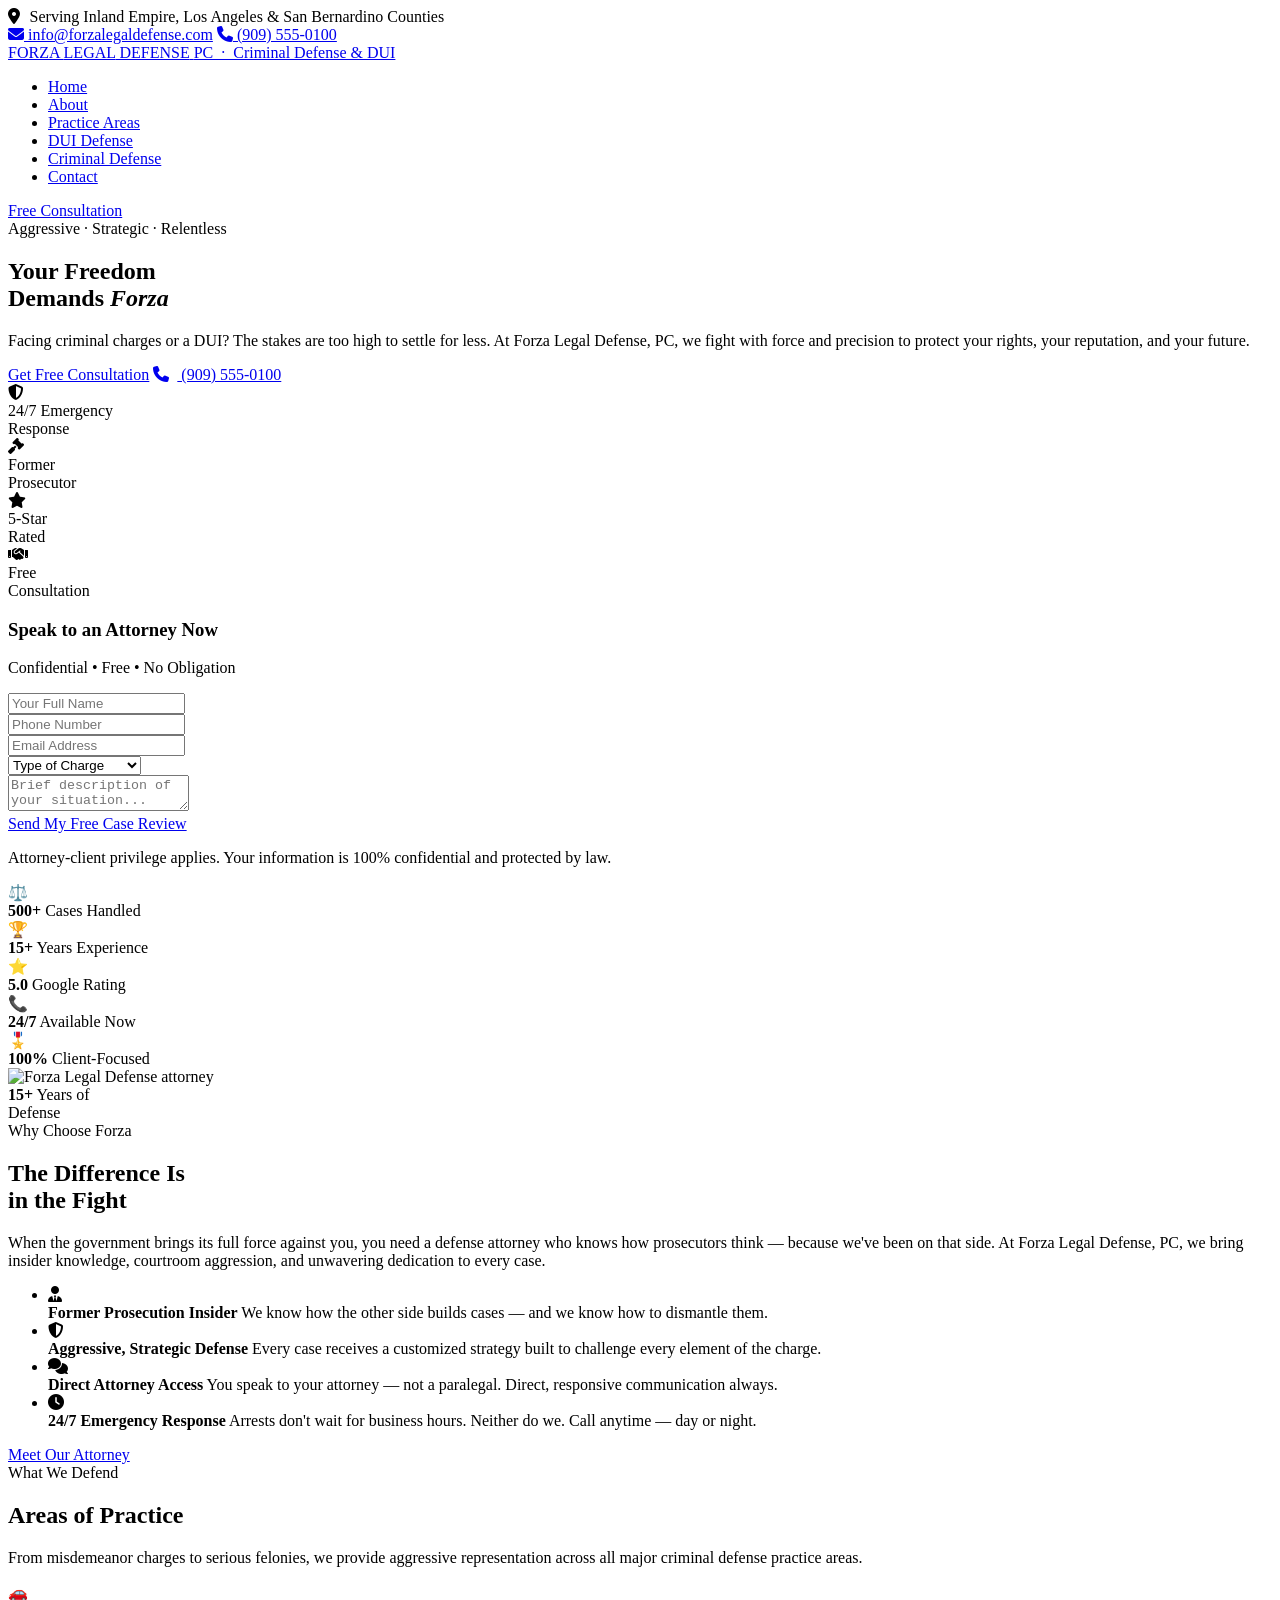
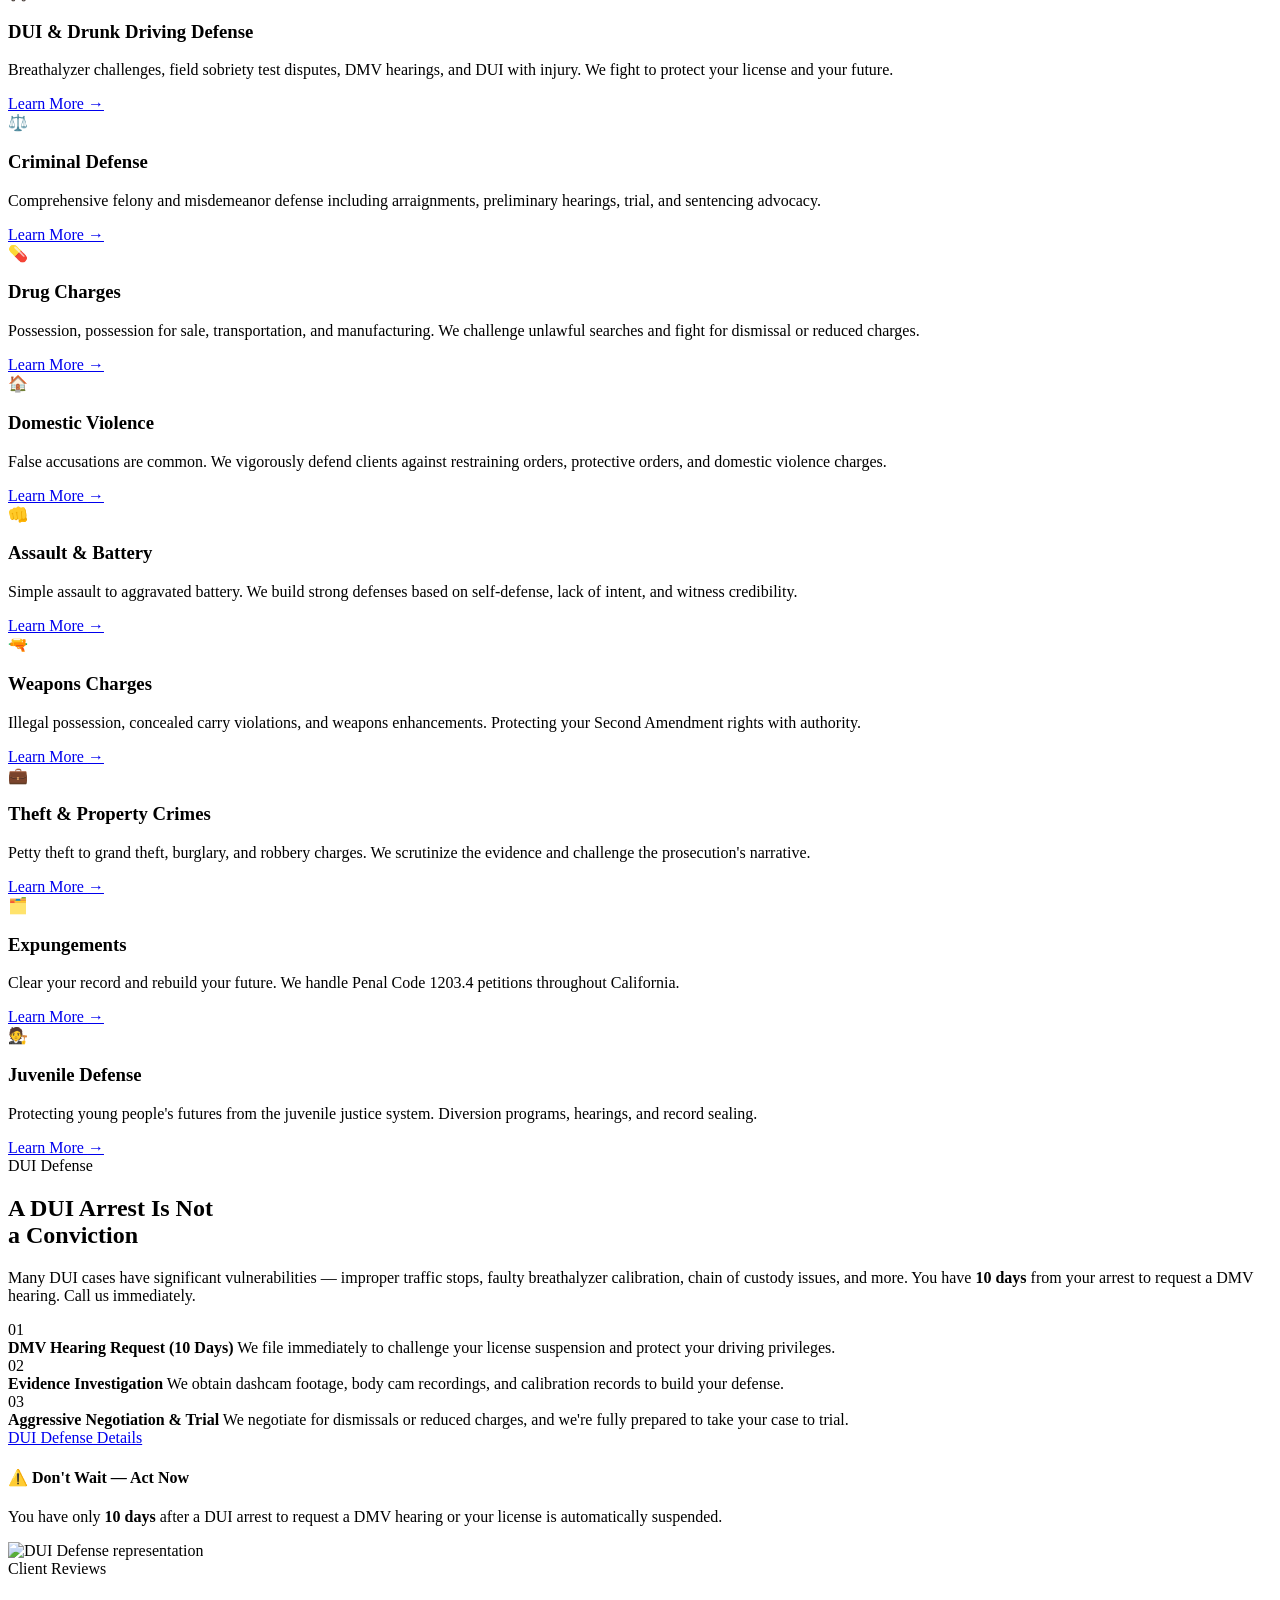
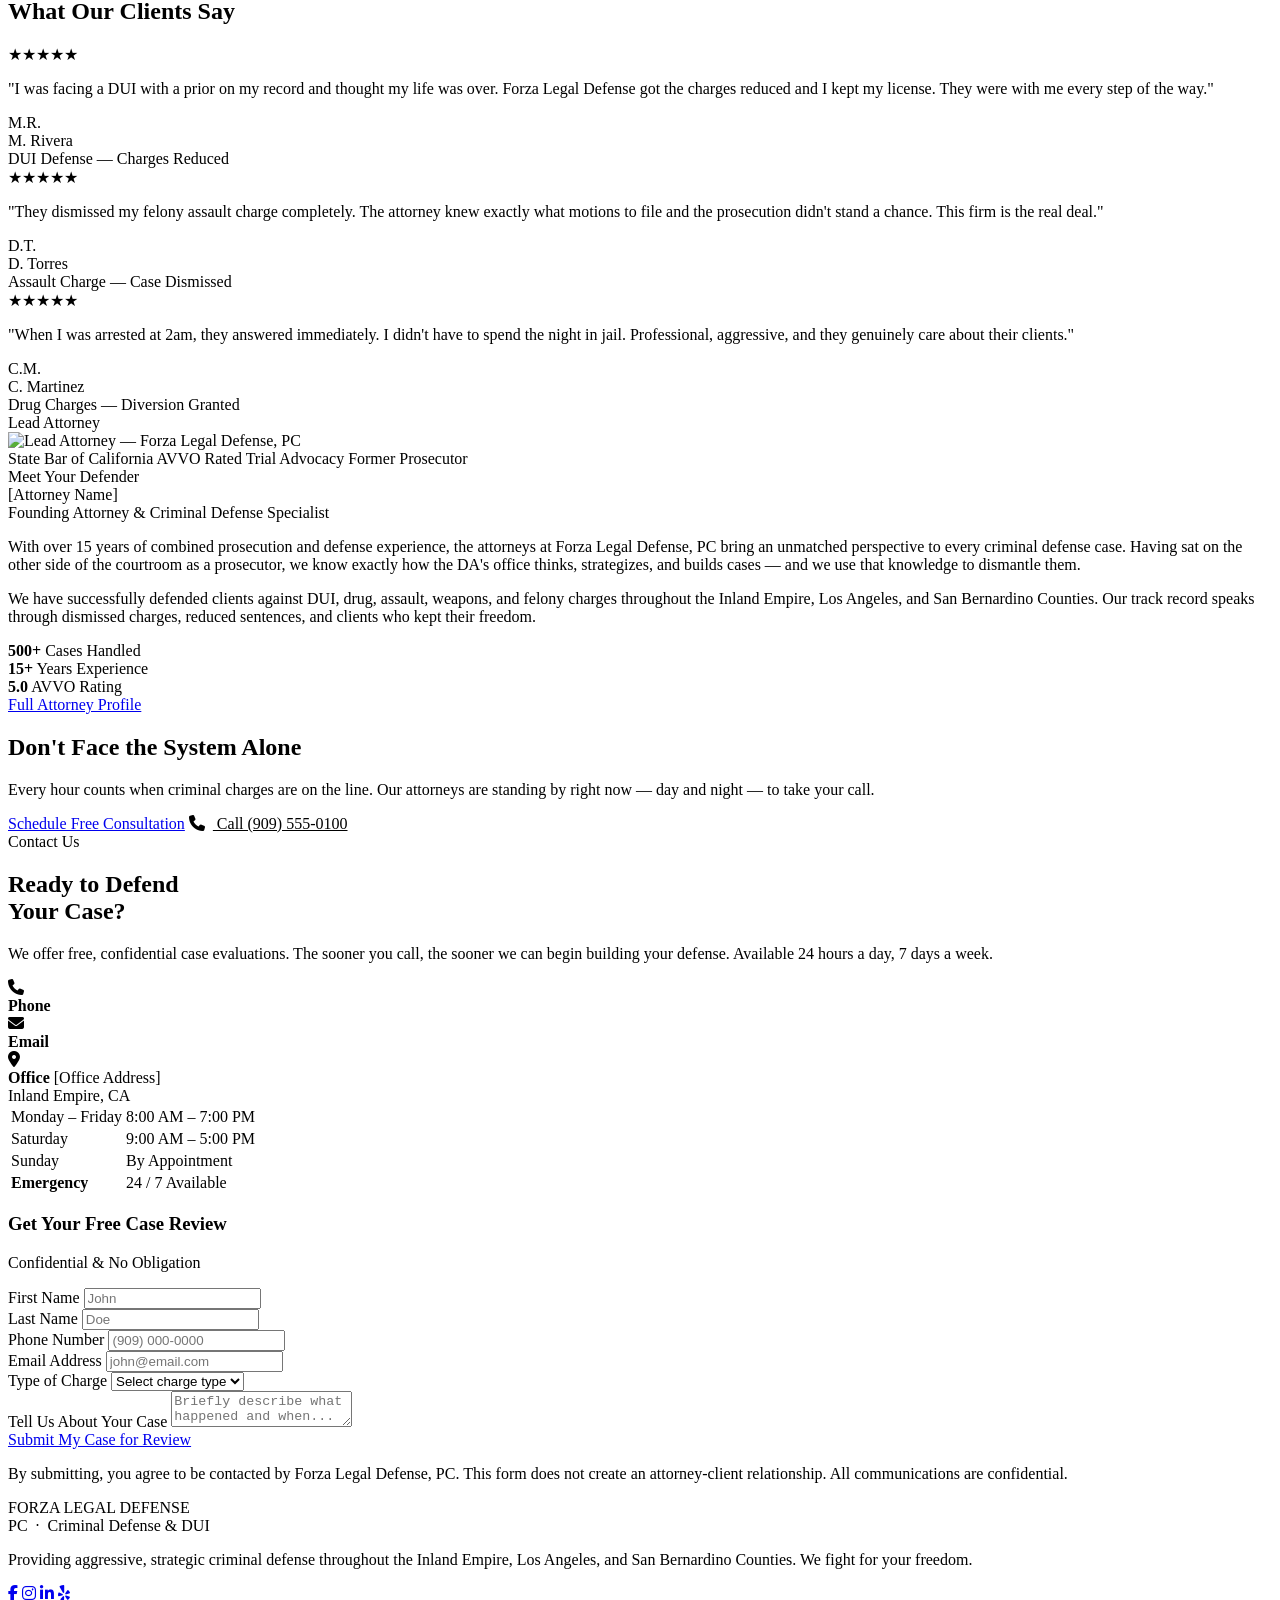
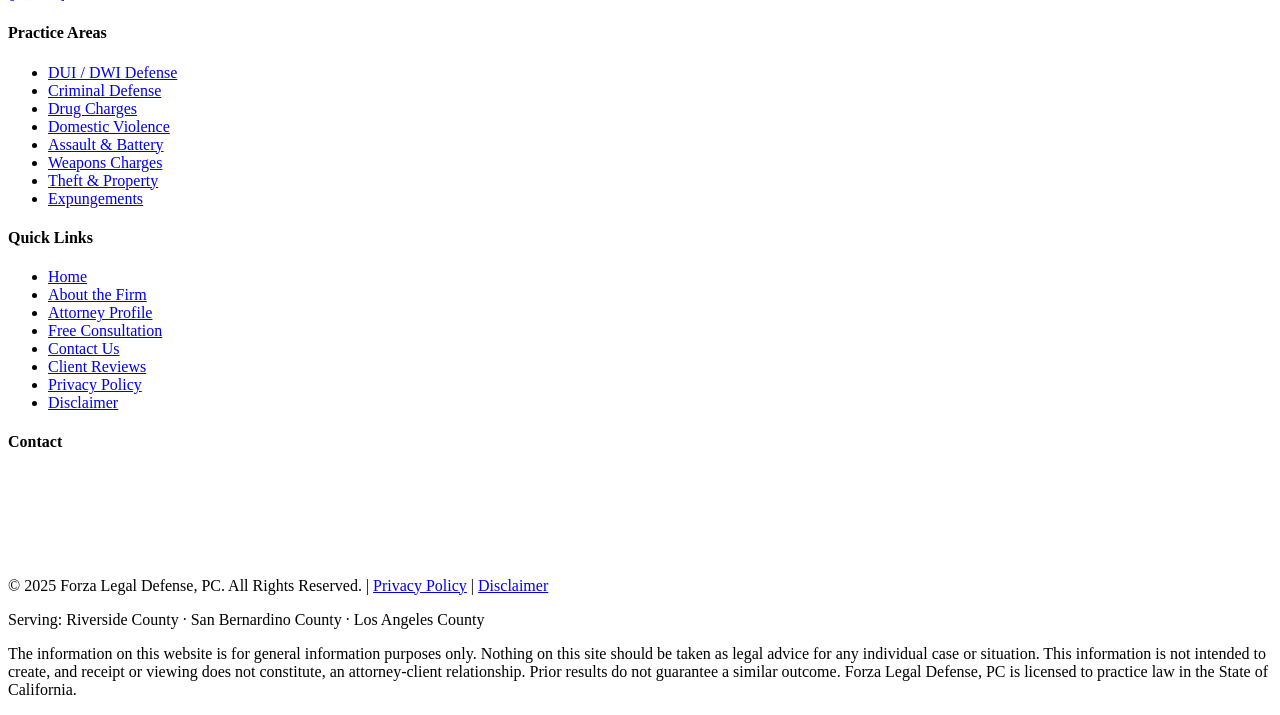
==== index.html @ 1d79e4bc "Initial commit: Add Forza Legal Defense website files" ====
<!DOCTYPE html>
<html lang="en">
<head>
  <meta charset="UTF-8" />
  <meta name="viewport" content="width=device-width, initial-scale=1.0" />
  <title>Forza Legal Defense, PC | Criminal Defense &amp; DUI Attorney</title>
  <meta name="description" content="Forza Legal Defense, PC — Aggressive criminal defense and DUI representation. Available 24/7. Serving Inland Empire and surrounding counties. Free consultation." />
  <meta name="keywords" content="criminal defense attorney, DUI lawyer, Forza Legal Defense, Inland Empire criminal defense, California DUI attorney" />
  <link rel="canonical" href="https://forzalegaldefense.com/" />

  <!-- Open Graph -->
  <meta property="og:title" content="Forza Legal Defense, PC | Criminal Defense & DUI Attorney" />
  <meta property="og:description" content="Aggressive criminal defense and DUI representation. Free consultation. Available 24/7." />
  <meta property="og:type" content="website" />
  <meta property="og:url" content="https://forzalegaldefense.com/" />

  <link rel="stylesheet" href="css/style.css" />
  <!-- Font Awesome (icons) -->
  <link rel="stylesheet" href="https://cdnjs.cloudflare.com/ajax/libs/font-awesome/6.5.0/css/all.min.css" />
</head>
<body>

  <!-- ── TOP BAR ── -->
  <div class="top-bar">
    <div class="container">
      <div class="top-bar-left">
        <i class="fas fa-map-marker-alt" style="color:var(--gold);margin-right:.35rem;"></i>
        Serving Inland Empire, Los Angeles &amp; San Bernardino Counties
      </div>
      <div class="top-bar-right">
        <a href="mailto:info@forzalegaldefense.com"><i class="fas fa-envelope"></i> info@forzalegaldefense.com</a>
        <a href="tel:+19095550100" class="phone-cta"><i class="fas fa-phone"></i> (909) 555-0100</a>
      </div>
    </div>
  </div>

  <!-- ── HEADER ── -->
  <header>
    <nav>
      <div class="nav-inner">
        <a href="index.html" class="logo">
          <span class="logo-firm">FORZA <span class="logo-accent">LEGAL</span> DEFENSE</span>
          <span class="logo-tagline">PC &nbsp;·&nbsp; Criminal Defense &amp; DUI</span>
        </a>
        <ul id="nav-menu">
          <li><a href="index.html" class="active">Home</a></li>
          <li><a href="pages/about.html">About</a></li>
          <li><a href="pages/practice-areas.html">Practice Areas</a></li>
          <li><a href="pages/dui-defense.html">DUI Defense</a></li>
          <li><a href="pages/criminal-defense.html">Criminal Defense</a></li>
          <li><a href="pages/contact.html">Contact</a></li>
        </ul>
        <a href="pages/contact.html" class="btn btn-gold">Free Consultation</a>
        <div class="hamburger" id="hamburger" aria-label="Toggle menu" role="button" tabindex="0">
          <span></span><span></span><span></span>
        </div>
      </div>
    </nav>
  </header>

  <!-- ── HERO ── -->
  <section class="hero">
    <div class="hero-bg" style="background-image:url('images/hero-bg.jpg');"></div>
    <div class="hero-pattern"></div>
    <div class="hero-left-bar"></div>
    <div class="container">
      <div class="hero-content">
        <div class="hero-eyebrow">Aggressive · Strategic · Relentless</div>
        <h1 class="hero-title">
          Your Freedom<br>Demands <em>Forza</em>
        </h1>
        <p class="hero-desc">
          Facing criminal charges or a DUI? The stakes are too high to settle for less. 
          At Forza Legal Defense, PC, we fight with force and precision to protect your rights, 
          your reputation, and your future.
        </p>
        <div class="hero-cta-group">
          <a href="pages/contact.html" class="btn btn-gold">Get Free Consultation</a>
          <a href="tel:+19095550100" class="btn btn-outline-white"><i class="fas fa-phone" style="margin-right:.5rem;"></i> (909) 555-0100</a>
        </div>
        <div class="hero-badges">
          <div class="hero-badge">
            <div class="hero-badge-icon"><i class="fas fa-shield-halved"></i></div>
            <span>24/7 Emergency<br>Response</span>
          </div>
          <div class="hero-badge">
            <div class="hero-badge-icon"><i class="fas fa-gavel"></i></div>
            <span>Former<br>Prosecutor</span>
          </div>
          <div class="hero-badge">
            <div class="hero-badge-icon"><i class="fas fa-star"></i></div>
            <span>5-Star<br>Rated</span>
          </div>
          <div class="hero-badge">
            <div class="hero-badge-icon"><i class="fas fa-handshake"></i></div>
            <span>Free<br>Consultation</span>
          </div>
        </div>
      </div>

      <!-- QUICK CONSULTATION CARD -->
      <div class="hero-card">
        <h3>Speak to an Attorney Now</h3>
        <p>Confidential • Free • No Obligation</p>
        <div class="form-group">
          <input type="text" placeholder="Your Full Name" autocomplete="name" />
        </div>
        <div class="form-group">
          <input type="tel" placeholder="Phone Number" autocomplete="tel" />
        </div>
        <div class="form-group">
          <input type="email" placeholder="Email Address" autocomplete="email" />
        </div>
        <div class="form-group">
          <select aria-label="Case type">
            <option value="" disabled selected>Type of Charge</option>
            <option>DUI / DWI</option>
            <option>Drug Offenses</option>
            <option>Assault &amp; Battery</option>
            <option>Domestic Violence</option>
            <option>Theft / Burglary</option>
            <option>Weapons Charges</option>
            <option>Felony Charges</option>
            <option>Misdemeanor</option>
            <option>Other</option>
          </select>
        </div>
        <div class="form-group">
          <textarea placeholder="Brief description of your situation..."></textarea>
        </div>
        <a href="#" class="btn btn-gold" onclick="return false;">Send My Free Case Review</a>
        <p class="disclaimer">
          Attorney-client privilege applies. Your information is 100% confidential 
          and protected by law.
        </p>
      </div>
    </div>
  </section>

  <!-- ── TRUST BAR ── -->
  <div class="trust-bar">
    <div class="container">
      <div class="trust-item">
        <div class="trust-item-icon">⚖️</div>
        <div class="trust-item-text">
          <strong>500+</strong>
          <span>Cases Handled</span>
        </div>
      </div>
      <div class="trust-divider"></div>
      <div class="trust-item">
        <div class="trust-item-icon">🏆</div>
        <div class="trust-item-text">
          <strong>15+</strong>
          <span>Years Experience</span>
        </div>
      </div>
      <div class="trust-divider"></div>
      <div class="trust-item">
        <div class="trust-item-icon">⭐</div>
        <div class="trust-item-text">
          <strong>5.0</strong>
          <span>Google Rating</span>
        </div>
      </div>
      <div class="trust-divider"></div>
      <div class="trust-item">
        <div class="trust-item-icon">📞</div>
        <div class="trust-item-text">
          <strong>24/7</strong>
          <span>Available Now</span>
        </div>
      </div>
      <div class="trust-divider"></div>
      <div class="trust-item">
        <div class="trust-item-icon">🎖️</div>
        <div class="trust-item-text">
          <strong>100%</strong>
          <span>Client-Focused</span>
        </div>
      </div>
    </div>
  </div>

  <!-- ── WHY FORZA ── -->
  <section class="why-section">
    <div class="container">
      <div class="why-grid">
        <div class="why-image-wrap">
          <!-- REPLACE: photo of attorney in office or courthouse -->
          <img src="images/attorney-office.jpg" alt="Forza Legal Defense attorney" />
          <div class="why-image-badge">
            <strong>15+</strong>
            <span>Years of<br>Defense</span>
          </div>
        </div>
        <div class="why-content">
          <span class="section-label">Why Choose Forza</span>
          <h2 class="section-title">The Difference Is<br>in the Fight</h2>
          <div class="gold-divider"></div>
          <p>
            When the government brings its full force against you, you need a defense attorney 
            who knows how prosecutors think — because we've been on that side. At Forza Legal 
            Defense, PC, we bring insider knowledge, courtroom aggression, and unwavering 
            dedication to every case.
          </p>
          <ul class="why-list">
            <li>
              <div class="why-list-icon"><i class="fas fa-user-tie"></i></div>
              <div class="why-list-text">
                <strong>Former Prosecution Insider</strong>
                <span>We know how the other side builds cases — and we know how to dismantle them.</span>
              </div>
            </li>
            <li>
              <div class="why-list-icon"><i class="fas fa-shield-halved"></i></div>
              <div class="why-list-text">
                <strong>Aggressive, Strategic Defense</strong>
                <span>Every case receives a customized strategy built to challenge every element of the charge.</span>
              </div>
            </li>
            <li>
              <div class="why-list-icon"><i class="fas fa-comments"></i></div>
              <div class="why-list-text">
                <strong>Direct Attorney Access</strong>
                <span>You speak to your attorney — not a paralegal. Direct, responsive communication always.</span>
              </div>
            </li>
            <li>
              <div class="why-list-icon"><i class="fas fa-clock"></i></div>
              <div class="why-list-text">
                <strong>24/7 Emergency Response</strong>
                <span>Arrests don't wait for business hours. Neither do we. Call anytime — day or night.</span>
              </div>
            </li>
          </ul>
          <a href="pages/about.html" class="btn btn-gold">Meet Our Attorney</a>
        </div>
      </div>
    </div>
  </section>

  <!-- ── PRACTICE AREAS ── -->
  <section class="practice-section">
    <div class="container">
      <span class="section-label">What We Defend</span>
      <h2 class="section-title light">Areas of Practice</h2>
      <div class="gold-divider"></div>
      <p>From misdemeanor charges to serious felonies, we provide aggressive representation across all major criminal defense practice areas.</p>
      <div class="practice-grid">
        <div class="practice-card">
          <div class="practice-icon">🚗</div>
          <h3>DUI &amp; Drunk Driving Defense</h3>
          <p>Breathalyzer challenges, field sobriety test disputes, DMV hearings, and DUI with injury. We fight to protect your license and your future.</p>
          <a href="pages/dui-defense.html" class="practice-link">Learn More <span>→</span></a>
        </div>
        <div class="practice-card">
          <div class="practice-icon">⚖️</div>
          <h3>Criminal Defense</h3>
          <p>Comprehensive felony and misdemeanor defense including arraignments, preliminary hearings, trial, and sentencing advocacy.</p>
          <a href="pages/criminal-defense.html" class="practice-link">Learn More <span>→</span></a>
        </div>
        <div class="practice-card">
          <div class="practice-icon">💊</div>
          <h3>Drug Charges</h3>
          <p>Possession, possession for sale, transportation, and manufacturing. We challenge unlawful searches and fight for dismissal or reduced charges.</p>
          <a href="pages/practice-areas.html" class="practice-link">Learn More <span>→</span></a>
        </div>
        <div class="practice-card">
          <div class="practice-icon">🏠</div>
          <h3>Domestic Violence</h3>
          <p>False accusations are common. We vigorously defend clients against restraining orders, protective orders, and domestic violence charges.</p>
          <a href="pages/practice-areas.html" class="practice-link">Learn More <span>→</span></a>
        </div>
        <div class="practice-card">
          <div class="practice-icon">👊</div>
          <h3>Assault &amp; Battery</h3>
          <p>Simple assault to aggravated battery. We build strong defenses based on self-defense, lack of intent, and witness credibility.</p>
          <a href="pages/practice-areas.html" class="practice-link">Learn More <span>→</span></a>
        </div>
        <div class="practice-card">
          <div class="practice-icon">🔫</div>
          <h3>Weapons Charges</h3>
          <p>Illegal possession, concealed carry violations, and weapons enhancements. Protecting your Second Amendment rights with authority.</p>
          <a href="pages/practice-areas.html" class="practice-link">Learn More <span>→</span></a>
        </div>
        <div class="practice-card">
          <div class="practice-icon">💼</div>
          <h3>Theft &amp; Property Crimes</h3>
          <p>Petty theft to grand theft, burglary, and robbery charges. We scrutinize the evidence and challenge the prosecution's narrative.</p>
          <a href="pages/practice-areas.html" class="practice-link">Learn More <span>→</span></a>
        </div>
        <div class="practice-card">
          <div class="practice-icon">🗂️</div>
          <h3>Expungements</h3>
          <p>Clear your record and rebuild your future. We handle Penal Code 1203.4 petitions throughout California.</p>
          <a href="pages/practice-areas.html" class="practice-link">Learn More <span>→</span></a>
        </div>
        <div class="practice-card">
          <div class="practice-icon">🧑‍⚖️</div>
          <h3>Juvenile Defense</h3>
          <p>Protecting young people's futures from the juvenile justice system. Diversion programs, hearings, and record sealing.</p>
          <a href="pages/practice-areas.html" class="practice-link">Learn More <span>→</span></a>
        </div>
      </div>
    </div>
  </section>

  <!-- ── DUI SPOTLIGHT ── -->
  <section class="dui-section">
    <div class="container">
      <div class="dui-grid">
        <div class="dui-content">
          <span class="section-label">DUI Defense</span>
          <h2 class="section-title">A DUI Arrest Is Not<br>a Conviction</h2>
          <div class="gold-divider"></div>
          <p>
            Many DUI cases have significant vulnerabilities — improper traffic stops, faulty 
            breathalyzer calibration, chain of custody issues, and more. You have <strong>10 days</strong> 
            from your arrest to request a DMV hearing. Call us immediately.
          </p>
          <div class="dui-steps">
            <div class="dui-step">
              <div class="dui-step-num">01</div>
              <div class="dui-step-text">
                <strong>DMV Hearing Request (10 Days)</strong>
                <span>We file immediately to challenge your license suspension and protect your driving privileges.</span>
              </div>
            </div>
            <div class="dui-step">
              <div class="dui-step-num">02</div>
              <div class="dui-step-text">
                <strong>Evidence Investigation</strong>
                <span>We obtain dashcam footage, body cam recordings, and calibration records to build your defense.</span>
              </div>
            </div>
            <div class="dui-step">
              <div class="dui-step-num">03</div>
              <div class="dui-step-text">
                <strong>Aggressive Negotiation &amp; Trial</strong>
                <span>We negotiate for dismissals or reduced charges, and we're fully prepared to take your case to trial.</span>
              </div>
            </div>
          </div>
          <a href="pages/dui-defense.html" class="btn btn-gold">DUI Defense Details</a>
        </div>
        <div class="dui-image-wrap">
          <div class="dui-overlay-card">
            <h4>⚠️ Don't Wait — Act Now</h4>
            <p>You have only <strong>10 days</strong> after a DUI arrest to request a DMV hearing or your license is automatically suspended.</p>
          </div>
          <!-- REPLACE: courthouse or law office image -->
          <img src="images/dui-defense.jpg" alt="DUI Defense representation" />
        </div>
      </div>
    </div>
  </section>

  <!-- ── TESTIMONIALS ── -->
  <section class="testimonials-section">
    <div class="container">
      <span class="section-label">Client Reviews</span>
      <h2 class="section-title light">What Our Clients Say</h2>
      <div class="gold-divider center"></div>
      <div class="testimonials-grid">
        <div class="testimonial-card">
          <div class="testimonial-stars">★★★★★</div>
          <p class="testimonial-text">
            "I was facing a DUI with a prior on my record and thought my life was over. Forza Legal 
            Defense got the charges reduced and I kept my license. They were with me every step of the way."
          </p>
          <div class="testimonial-author">
            <div class="testimonial-avatar">M.R.</div>
            <div>
              <div class="testimonial-name">M. Rivera</div>
              <div class="testimonial-case">DUI Defense — Charges Reduced</div>
            </div>
          </div>
        </div>
        <div class="testimonial-card">
          <div class="testimonial-stars">★★★★★</div>
          <p class="testimonial-text">
            "They dismissed my felony assault charge completely. The attorney knew exactly what motions 
            to file and the prosecution didn't stand a chance. This firm is the real deal."
          </p>
          <div class="testimonial-author">
            <div class="testimonial-avatar">D.T.</div>
            <div>
              <div class="testimonial-name">D. Torres</div>
              <div class="testimonial-case">Assault Charge — Case Dismissed</div>
            </div>
          </div>
        </div>
        <div class="testimonial-card">
          <div class="testimonial-stars">★★★★★</div>
          <p class="testimonial-text">
            "When I was arrested at 2am, they answered immediately. I didn't have to spend the night 
            in jail. Professional, aggressive, and they genuinely care about their clients."
          </p>
          <div class="testimonial-author">
            <div class="testimonial-avatar">C.M.</div>
            <div>
              <div class="testimonial-name">C. Martinez</div>
              <div class="testimonial-case">Drug Charges — Diversion Granted</div>
            </div>
          </div>
        </div>
      </div>
    </div>
  </section>

  <!-- ── ATTORNEY BIO PREVIEW ── -->
  <section class="attorney-section">
    <div class="container">
      <span class="section-label">Lead Attorney</span>
      <div class="attorney-grid">
        <div>
          <div class="attorney-photo-wrap">
            <!-- REPLACE: professional headshot photo -->
            <img src="images/attorney-headshot.jpg" alt="Lead Attorney — Forza Legal Defense, PC" />
            <div class="attorney-photo-accent"></div>
          </div>
          <div class="attorney-credentials">
            <span class="credential-badge">State Bar of California</span>
            <span class="credential-badge">AVVO Rated</span>
            <span class="credential-badge">Trial Advocacy</span>
            <span class="credential-badge">Former Prosecutor</span>
          </div>
        </div>
        <div class="attorney-content">
          <span class="section-label">Meet Your Defender</span>
          <div class="attorney-name">[Attorney Name]</div>
          <div class="attorney-title-text">Founding Attorney &amp; Criminal Defense Specialist</div>
          <div class="gold-divider"></div>
          <p>
            With over 15 years of combined prosecution and defense experience, the attorneys at 
            Forza Legal Defense, PC bring an unmatched perspective to every criminal defense case. 
            Having sat on the other side of the courtroom as a prosecutor, we know exactly how 
            the DA's office thinks, strategizes, and builds cases — and we use that knowledge 
            to dismantle them.
          </p>
          <p>
            We have successfully defended clients against DUI, drug, assault, weapons, and 
            felony charges throughout the Inland Empire, Los Angeles, and San Bernardino 
            Counties. Our track record speaks through dismissed charges, reduced sentences, 
            and clients who kept their freedom.
          </p>
          <div class="attorney-stats">
            <div class="attorney-stat">
              <strong>500+</strong>
              <span>Cases Handled</span>
            </div>
            <div class="attorney-stat">
              <strong>15+</strong>
              <span>Years Experience</span>
            </div>
            <div class="attorney-stat">
              <strong>5.0</strong>
              <span>AVVO Rating</span>
            </div>
          </div>
          <a href="pages/about.html" class="btn btn-gold">Full Attorney Profile</a>
        </div>
      </div>
    </div>
  </section>

  <!-- ── CTA BAND ── -->
  <div class="cta-band">
    <div class="container">
      <h2>Don't Face the System Alone</h2>
      <p>Every hour counts when criminal charges are on the line. Our attorneys are standing by right now — day and night — to take your call.</p>
      <div class="btn-group">
        <a href="pages/contact.html" class="btn btn-navy">Schedule Free Consultation</a>
        <a href="tel:+19095550100" class="btn btn-outline-gold" style="border-color:var(--navy-dark);color:var(--navy-dark);">
          <i class="fas fa-phone" style="margin-right:.5rem;"></i> Call (909) 555-0100
        </a>
      </div>
    </div>
  </div>

  <!-- ── CONTACT SECTION ── -->
  <section class="contact-section">
    <div class="container">
      <div class="contact-grid">
        <div class="contact-info">
          <span class="section-label">Contact Us</span>
          <h2 class="section-title light">Ready to Defend<br>Your Case?</h2>
          <div class="gold-divider"></div>
          <p>
            We offer free, confidential case evaluations. The sooner you call, the sooner we 
            can begin building your defense. Available 24 hours a day, 7 days a week.
          </p>
          <div class="contact-details">
            <div class="contact-detail">
              <div class="contact-detail-icon"><i class="fas fa-phone"></i></div>
              <div class="contact-detail-text">
                <strong>Phone</strong>
                <span><a href="tel:+19095550100" style="color:rgba(255,255,255,0.7);">(909) 555-0100</a></span>
              </div>
            </div>
            <div class="contact-detail">
              <div class="contact-detail-icon"><i class="fas fa-envelope"></i></div>
              <div class="contact-detail-text">
                <strong>Email</strong>
                <span><a href="mailto:info@forzalegaldefense.com" style="color:rgba(255,255,255,0.7);">info@forzalegaldefense.com</a></span>
              </div>
            </div>
            <div class="contact-detail">
              <div class="contact-detail-icon"><i class="fas fa-map-marker-alt"></i></div>
              <div class="contact-detail-text">
                <strong>Office</strong>
                <span>[Office Address]<br>Inland Empire, CA</span>
              </div>
            </div>
          </div>
          <table class="hours-table">
            <tr><td>Monday – Friday</td><td>8:00 AM – 7:00 PM</td></tr>
            <tr><td>Saturday</td><td>9:00 AM – 5:00 PM</td></tr>
            <tr><td>Sunday</td><td>By Appointment</td></tr>
            <tr><td style="color:var(--gold-light)!important;font-weight:700;">Emergency</td><td>24 / 7 Available</td></tr>
          </table>
        </div>

        <div class="contact-form">
          <h3>Get Your Free Case Review</h3>
          <p>Confidential &amp; No Obligation</p>
          <div class="form-row">
            <div class="form-group">
              <label for="first-name">First Name</label>
              <input type="text" id="first-name" placeholder="John" autocomplete="given-name" />
            </div>
            <div class="form-group">
              <label for="last-name">Last Name</label>
              <input type="text" id="last-name" placeholder="Doe" autocomplete="family-name" />
            </div>
          </div>
          <div class="form-group">
            <label for="phone">Phone Number</label>
            <input type="tel" id="phone" placeholder="(909) 000-0000" autocomplete="tel" />
          </div>
          <div class="form-group">
            <label for="email">Email Address</label>
            <input type="email" id="email" placeholder="john@email.com" autocomplete="email" />
          </div>
          <div class="form-group">
            <label for="case-type">Type of Charge</label>
            <select id="case-type">
              <option value="" disabled selected>Select charge type</option>
              <option>DUI / DWI</option>
              <option>Drug Offenses</option>
              <option>Assault &amp; Battery</option>
              <option>Domestic Violence</option>
              <option>Theft / Burglary</option>
              <option>Weapons Charges</option>
              <option>Felony Charges</option>
              <option>Misdemeanor</option>
              <option>Expungement</option>
              <option>Other</option>
            </select>
          </div>
          <div class="form-group">
            <label for="message">Tell Us About Your Case</label>
            <textarea id="message" placeholder="Briefly describe what happened and when..."></textarea>
          </div>
          <div class="form-submit">
            <a href="#" class="btn btn-gold" onclick="return false;">Submit My Case for Review</a>
          </div>
          <p class="form-disclaimer">
            By submitting, you agree to be contacted by Forza Legal Defense, PC. This form does 
            not create an attorney-client relationship. All communications are confidential.
          </p>
        </div>
      </div>
    </div>
  </section>

  <!-- ── FOOTER ── -->
  <footer>
    <div class="container">
      <div class="footer-main">
        <div class="footer-brand">
          <div class="logo-firm">FORZA <span class="logo-accent">LEGAL</span> DEFENSE</div>
          <div class="logo-tagline">PC &nbsp;·&nbsp; Criminal Defense &amp; DUI</div>
          <p>
            Providing aggressive, strategic criminal defense throughout the Inland Empire, 
            Los Angeles, and San Bernardino Counties. We fight for your freedom.
          </p>
          <div class="footer-social">
            <a href="#" aria-label="Facebook"><i class="fab fa-facebook-f"></i></a>
            <a href="#" aria-label="Instagram"><i class="fab fa-instagram"></i></a>
            <a href="#" aria-label="LinkedIn"><i class="fab fa-linkedin-in"></i></a>
            <a href="#" aria-label="Yelp"><i class="fab fa-yelp"></i></a>
          </div>
        </div>
        <div class="footer-col">
          <h4>Practice Areas</h4>
          <ul>
            <li><a href="pages/dui-defense.html">DUI / DWI Defense</a></li>
            <li><a href="pages/criminal-defense.html">Criminal Defense</a></li>
            <li><a href="pages/practice-areas.html">Drug Charges</a></li>
            <li><a href="pages/practice-areas.html">Domestic Violence</a></li>
            <li><a href="pages/practice-areas.html">Assault &amp; Battery</a></li>
            <li><a href="pages/practice-areas.html">Weapons Charges</a></li>
            <li><a href="pages/practice-areas.html">Theft &amp; Property</a></li>
            <li><a href="pages/practice-areas.html">Expungements</a></li>
          </ul>
        </div>
        <div class="footer-col">
          <h4>Quick Links</h4>
          <ul>
            <li><a href="index.html">Home</a></li>
            <li><a href="pages/about.html">About the Firm</a></li>
            <li><a href="pages/about.html">Attorney Profile</a></li>
            <li><a href="pages/contact.html">Free Consultation</a></li>
            <li><a href="pages/contact.html">Contact Us</a></li>
            <li><a href="#" onclick="return false;">Client Reviews</a></li>
            <li><a href="#" onclick="return false;">Privacy Policy</a></li>
            <li><a href="#" onclick="return false;">Disclaimer</a></li>
          </ul>
        </div>
        <div class="footer-col">
          <h4>Contact</h4>
          <ul>
            <li style="color:rgba(255,255,255,0.5);font-size:.82rem;margin-bottom:.5rem;"><i class="fas fa-phone" style="color:var(--gold);margin-right:.5rem;"></i><a href="tel:+19095550100" style="color:rgba(255,255,255,0.7);">(909) 555-0100</a></li>
            <li style="color:rgba(255,255,255,0.5);font-size:.82rem;margin-bottom:.5rem;"><i class="fas fa-envelope" style="color:var(--gold);margin-right:.5rem;"></i><a href="mailto:info@forzalegaldefense.com" style="color:rgba(255,255,255,0.7);">info@forzalegaldefense.com</a></li>
            <li style="color:rgba(255,255,255,0.5);font-size:.82rem;margin-bottom:.5rem;"><i class="fas fa-map-marker-alt" style="color:var(--gold);margin-right:.5rem;"></i>[Office Address], CA</li>
            <li style="color:rgba(255,255,255,0.5);font-size:.82rem;"><i class="fas fa-clock" style="color:var(--gold);margin-right:.5rem;"></i>24/7 Emergency Line</li>
          </ul>
        </div>
      </div>
      <div class="footer-bottom">
        <p>© 2025 Forza Legal Defense, PC. All Rights Reserved. | <a href="#">Privacy Policy</a> | <a href="#">Disclaimer</a></p>
        <p>Serving: Riverside County · San Bernardino County · Los Angeles County</p>
      </div>
      <div class="footer-disclaimer">
        <p>
          The information on this website is for general information purposes only. Nothing on this site should be taken as legal advice for any individual case or situation. This information is not intended to create, and receipt or viewing does not constitute, an attorney-client relationship. Prior results do not guarantee a similar outcome. Forza Legal Defense, PC is licensed to practice law in the State of California.
        </p>
      </div>
    </div>
  </footer>

  <script src="js/main.js"></script>
</body>
</html>
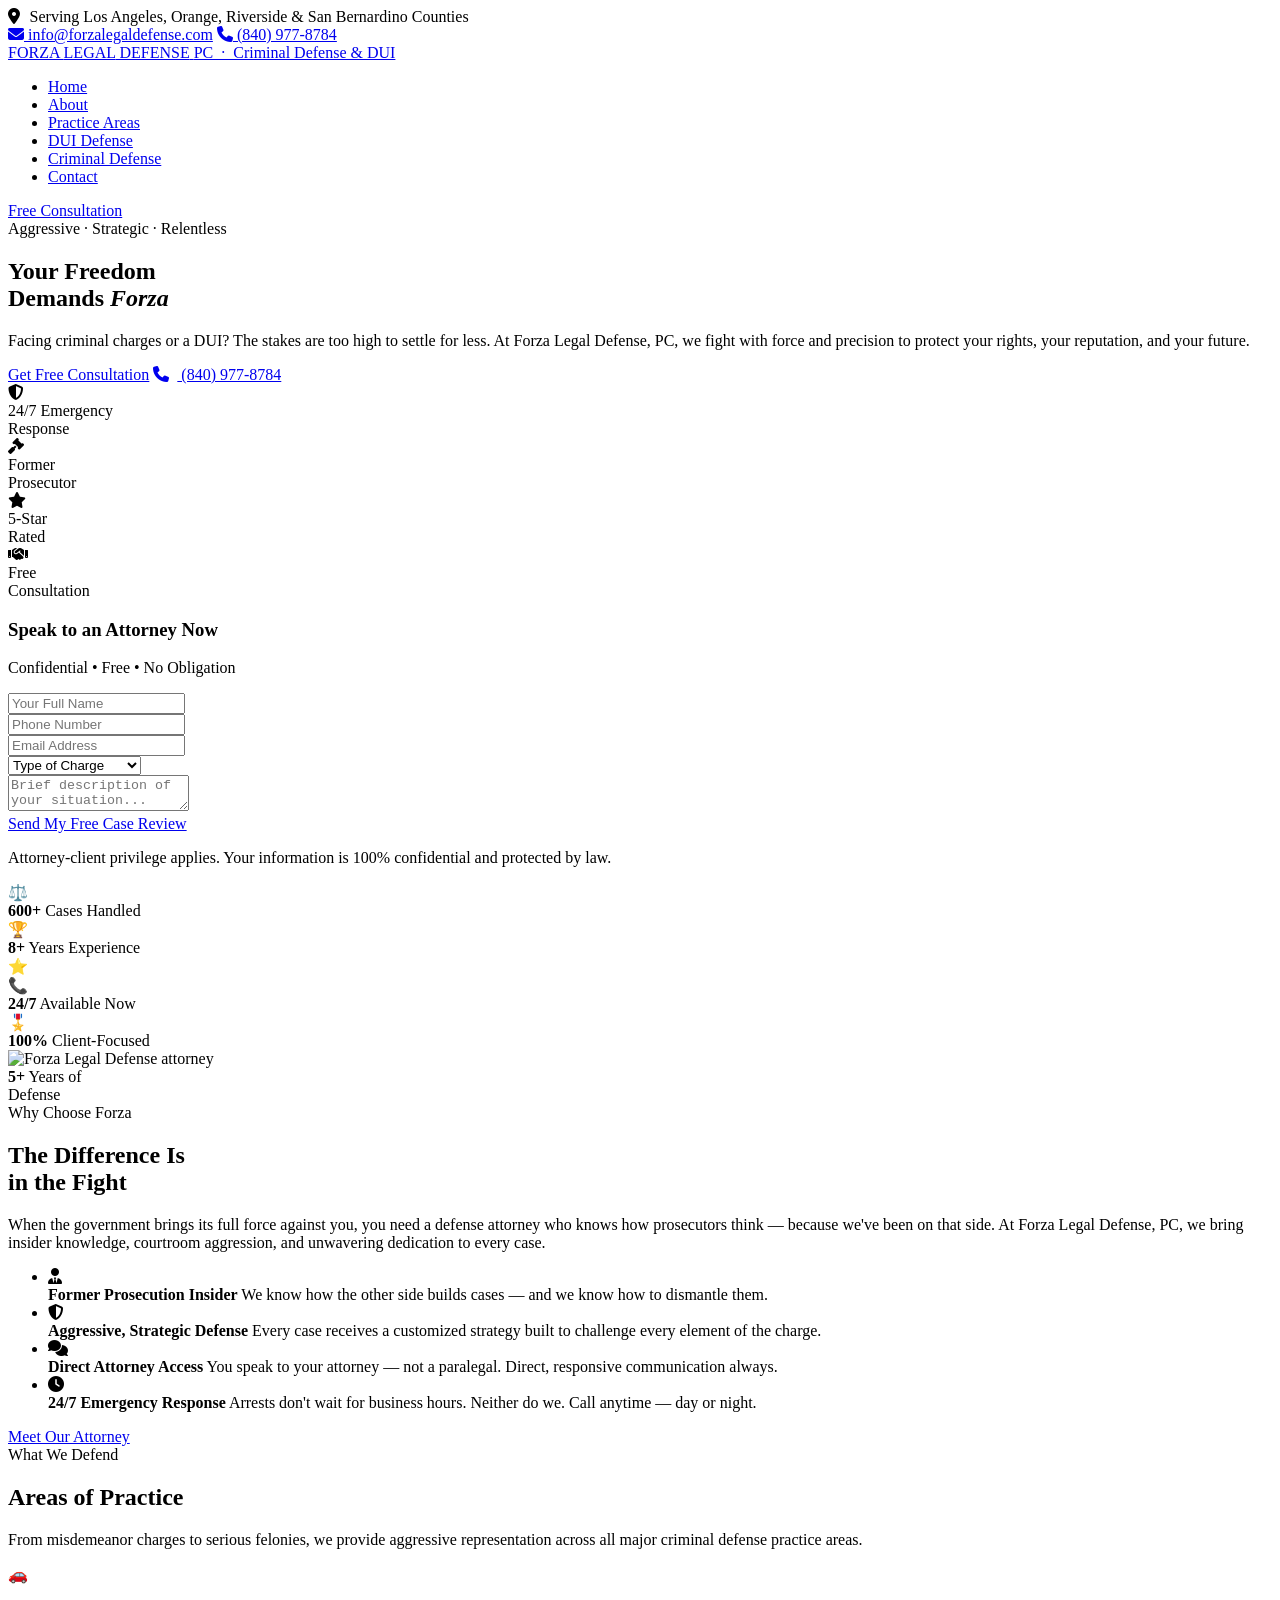
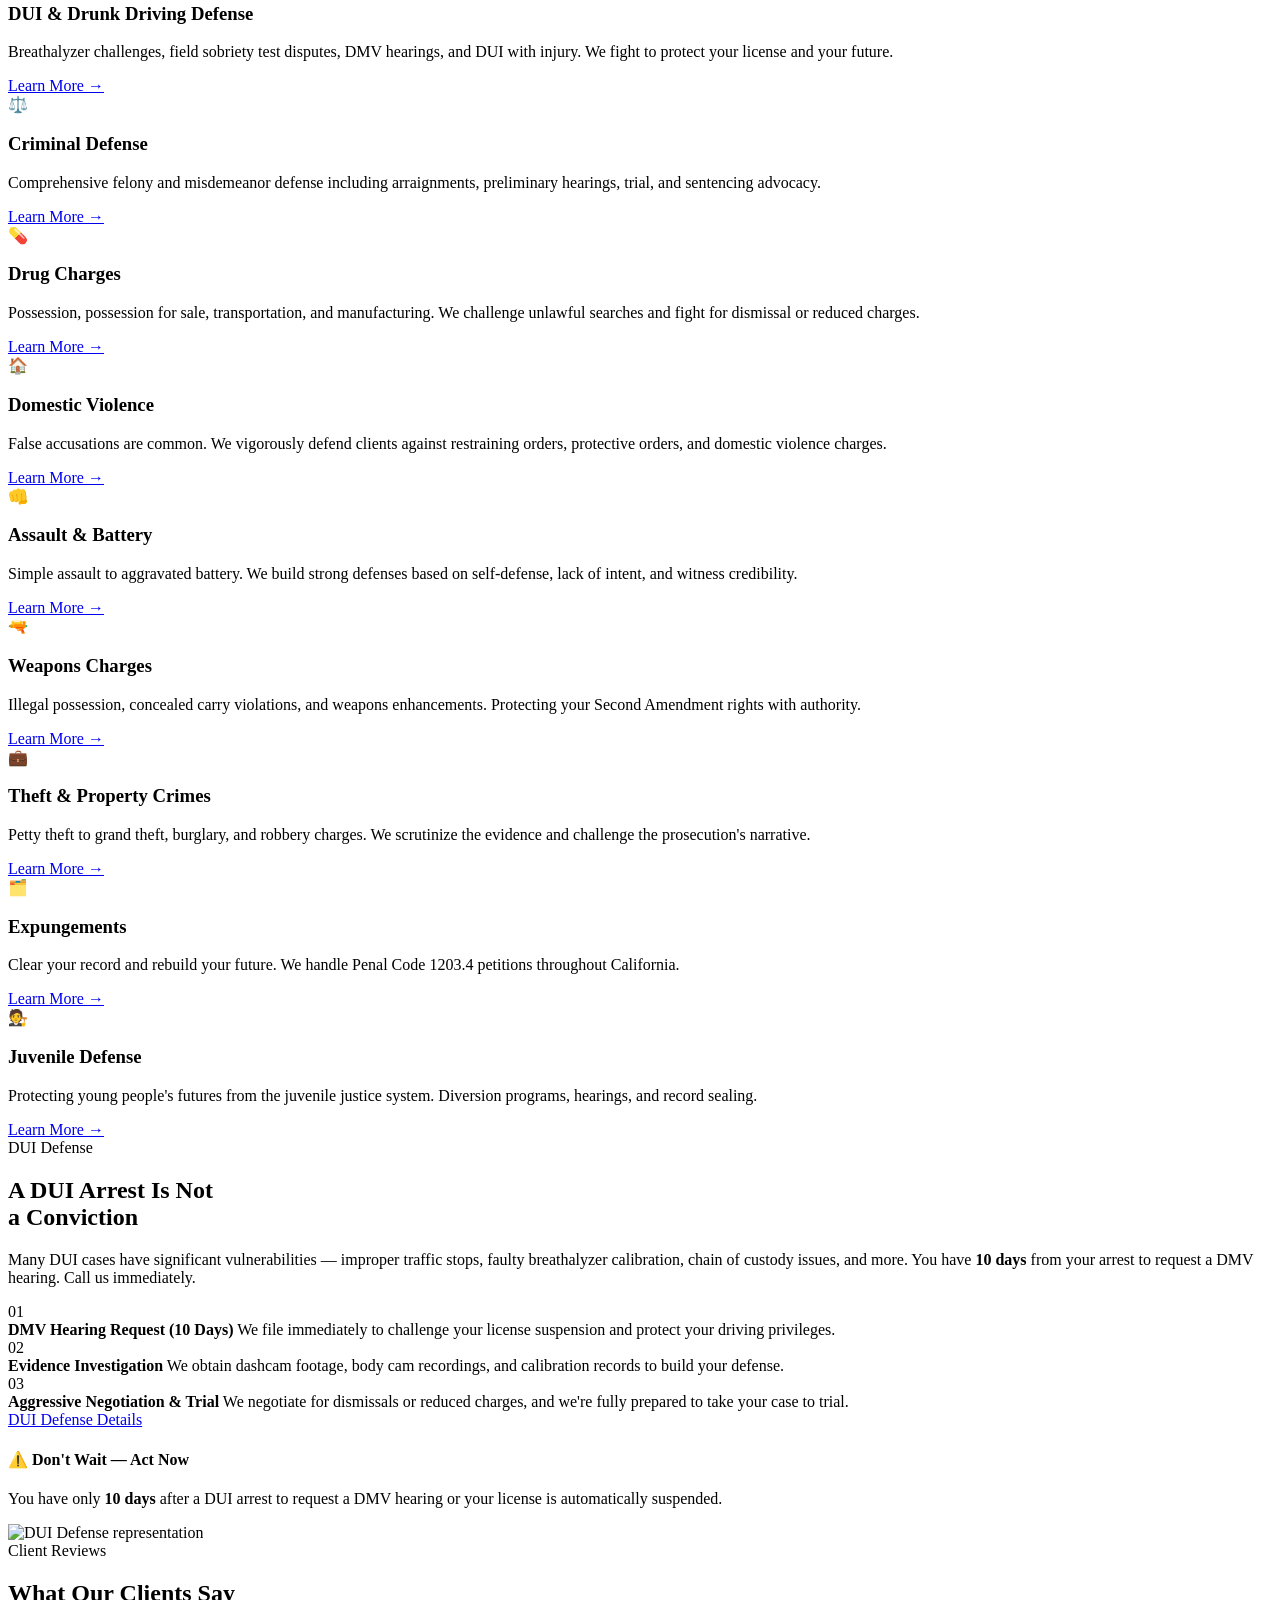
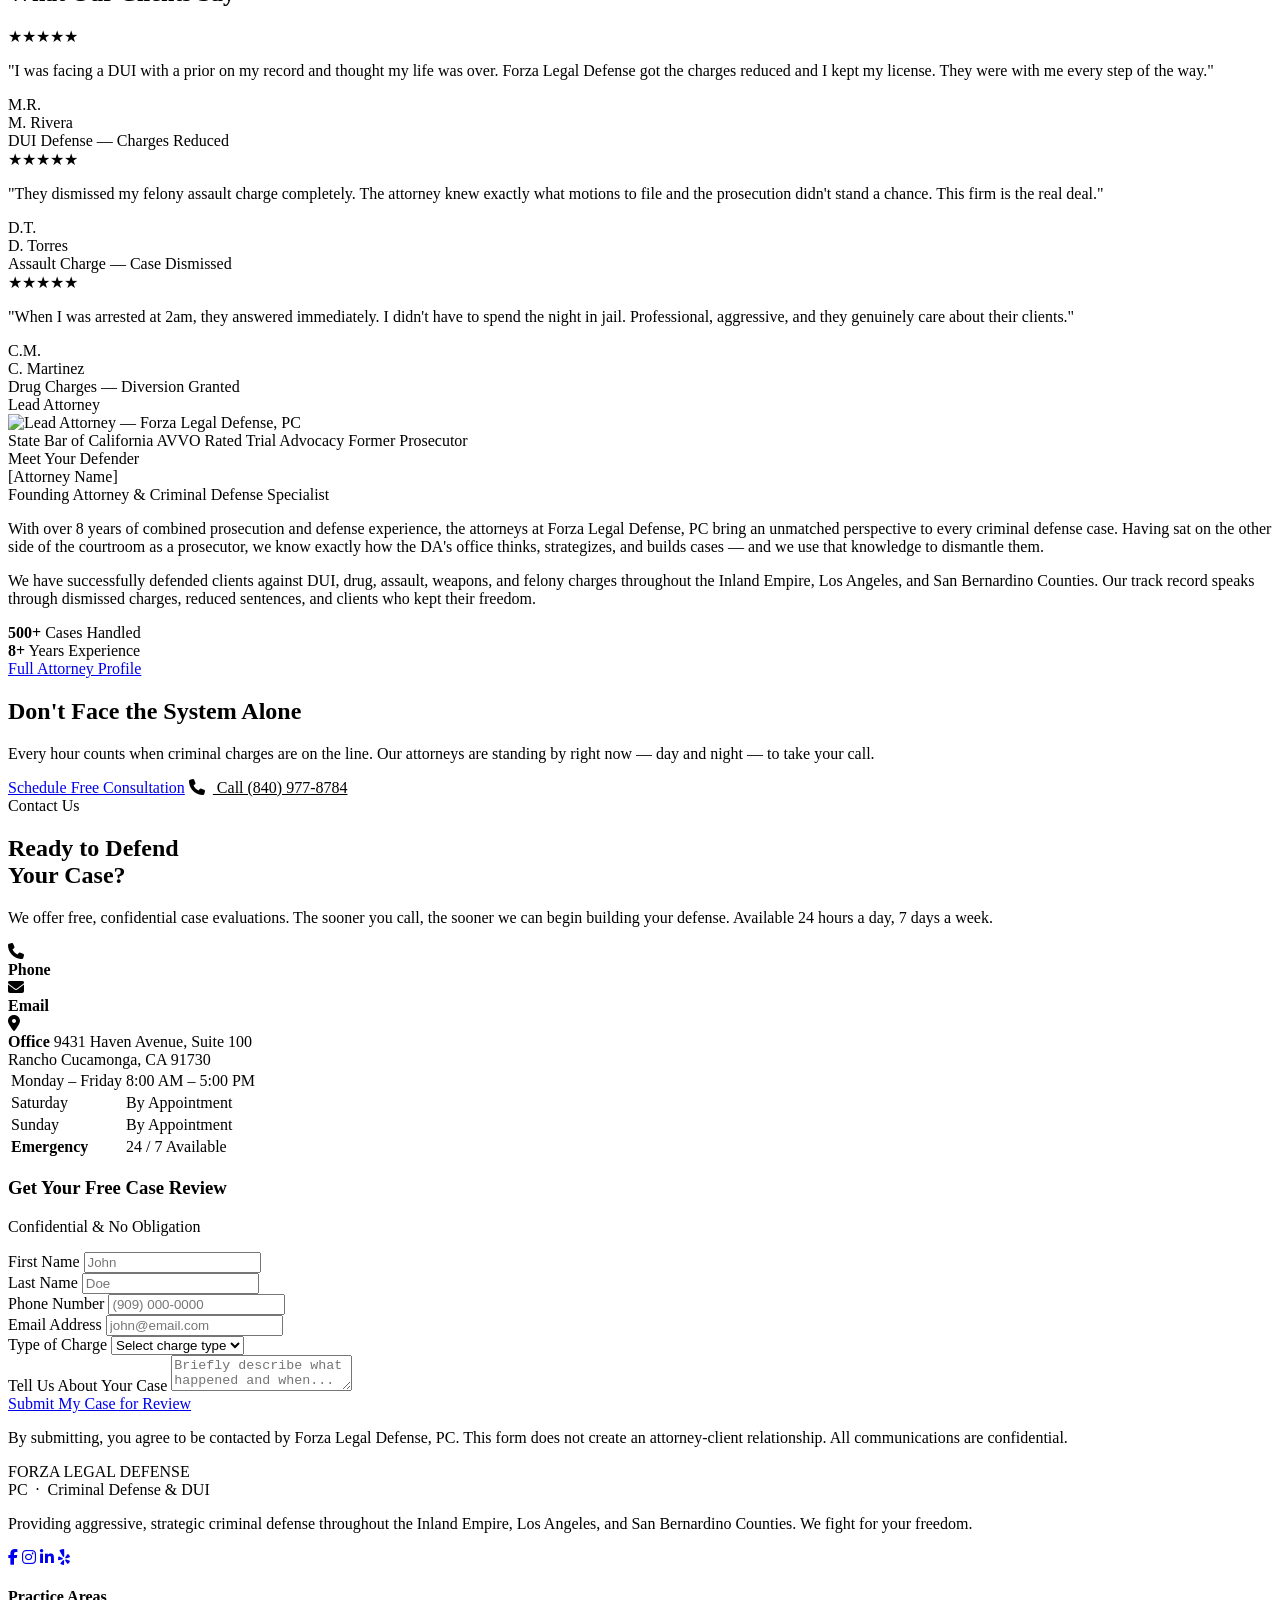
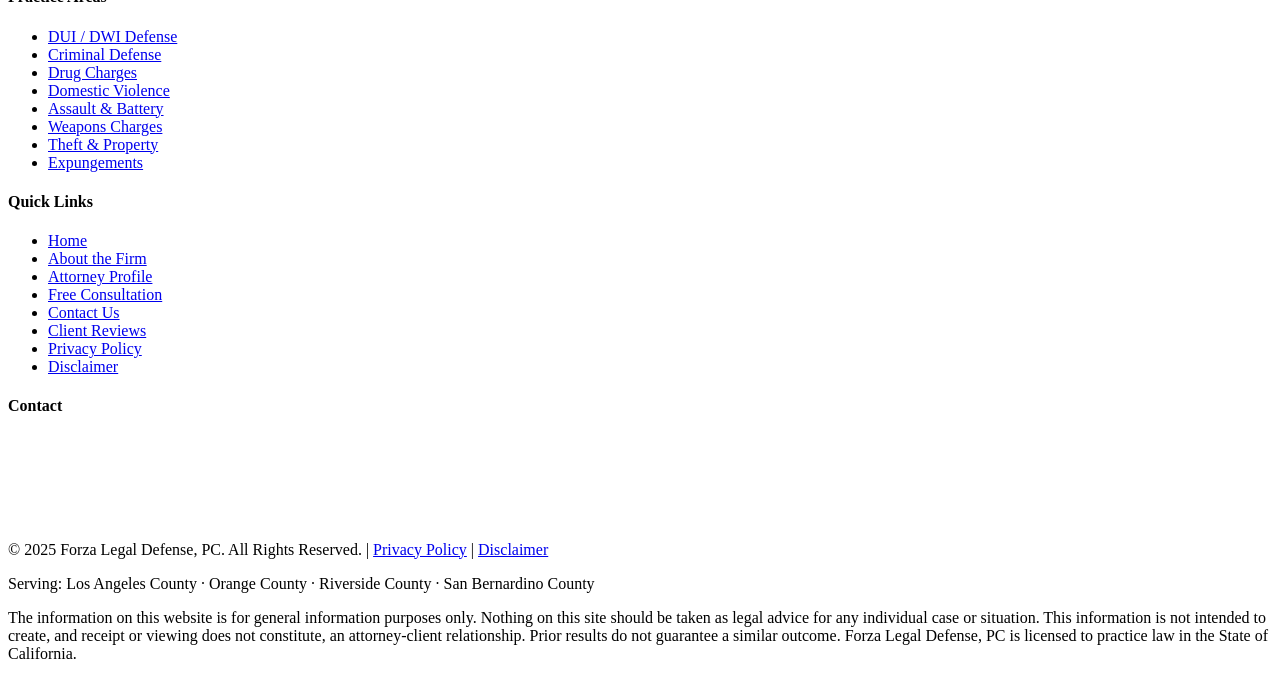
==== commit 5517bc7b: "Update service areas and contact information" ====
--- a/index.html
+++ b/index.html
@@ -25,11 +25,11 @@
     <div class="container">
       <div class="top-bar-left">
         <i class="fas fa-map-marker-alt" style="color:var(--gold);margin-right:.35rem;"></i>
-        Serving Inland Empire, Los Angeles &amp; San Bernardino Counties
+        Serving Los Angeles, Orange, Riverside &amp; San Bernardino Counties
       </div>
       <div class="top-bar-right">
         <a href="mailto:info@forzalegaldefense.com"><i class="fas fa-envelope"></i> info@forzalegaldefense.com</a>
-        <a href="tel:+19095550100" class="phone-cta"><i class="fas fa-phone"></i> (909) 555-0100</a>
+        <a href="tel:+19095550100" class="phone-cta"><i class="fas fa-phone"></i> (840) 977-8784</a>
       </div>
     </div>
   </div>
@@ -76,7 +76,7 @@
         </p>
         <div class="hero-cta-group">
           <a href="pages/contact.html" class="btn btn-gold">Get Free Consultation</a>
-          <a href="tel:+19095550100" class="btn btn-outline-white"><i class="fas fa-phone" style="margin-right:.5rem;"></i> (909) 555-0100</a>
+          <a href="tel:+19095550100" class="btn btn-outline-white"><i class="fas fa-phone" style="margin-right:.5rem;"></i> (840) 977-8784</a>
         </div>
         <div class="hero-badges">
           <div class="hero-badge">
@@ -143,7 +143,7 @@
       <div class="trust-item">
         <div class="trust-item-icon">⚖️</div>
         <div class="trust-item-text">
-          <strong>500+</strong>
+          <strong>600+</strong>
           <span>Cases Handled</span>
         </div>
       </div>
@@ -151,7 +151,7 @@
       <div class="trust-item">
         <div class="trust-item-icon">🏆</div>
         <div class="trust-item-text">
-          <strong>15+</strong>
+          <strong>8+</strong>
           <span>Years Experience</span>
         </div>
       </div>
@@ -159,8 +159,8 @@
       <div class="trust-item">
         <div class="trust-item-icon">⭐</div>
         <div class="trust-item-text">
-          <strong>5.0</strong>
-          <span>Google Rating</span>
+          <strong></strong>
+          <span></span>
         </div>
       </div>
       <div class="trust-divider"></div>
@@ -190,7 +190,7 @@
           <!-- REPLACE: photo of attorney in office or courthouse -->
           <img src="images/attorney-office.jpg" alt="Forza Legal Defense attorney" />
           <div class="why-image-badge">
-            <strong>15+</strong>
+            <strong>5+</strong>
             <span>Years of<br>Defense</span>
           </div>
         </div>
@@ -433,7 +433,7 @@
           <div class="attorney-title-text">Founding Attorney &amp; Criminal Defense Specialist</div>
           <div class="gold-divider"></div>
           <p>
-            With over 15 years of combined prosecution and defense experience, the attorneys at 
+            With over 8 years of combined prosecution and defense experience, the attorneys at 
             Forza Legal Defense, PC bring an unmatched perspective to every criminal defense case. 
             Having sat on the other side of the courtroom as a prosecutor, we know exactly how 
             the DA's office thinks, strategizes, and builds cases — and we use that knowledge 
@@ -451,12 +451,12 @@
               <span>Cases Handled</span>
             </div>
             <div class="attorney-stat">
-              <strong>15+</strong>
+              <strong>8+</strong>
               <span>Years Experience</span>
             </div>
             <div class="attorney-stat">
-              <strong>5.0</strong>
-              <span>AVVO Rating</span>
+              <strong></strong>
+              <span></span>
             </div>
           </div>
           <a href="pages/about.html" class="btn btn-gold">Full Attorney Profile</a>
@@ -473,7 +473,7 @@
       <div class="btn-group">
         <a href="pages/contact.html" class="btn btn-navy">Schedule Free Consultation</a>
         <a href="tel:+19095550100" class="btn btn-outline-gold" style="border-color:var(--navy-dark);color:var(--navy-dark);">
-          <i class="fas fa-phone" style="margin-right:.5rem;"></i> Call (909) 555-0100
+          <i class="fas fa-phone" style="margin-right:.5rem;"></i> Call (840) 977-8784
         </a>
       </div>
     </div>
@@ -496,7 +496,7 @@
               <div class="contact-detail-icon"><i class="fas fa-phone"></i></div>
               <div class="contact-detail-text">
                 <strong>Phone</strong>
-                <span><a href="tel:+19095550100" style="color:rgba(255,255,255,0.7);">(909) 555-0100</a></span>
+                <span><a href="tel:+19095550100" style="color:rgba(255,255,255,0.7);">(840) 977-8784</a></span>
               </div>
             </div>
             <div class="contact-detail">
@@ -510,13 +510,13 @@
               <div class="contact-detail-icon"><i class="fas fa-map-marker-alt"></i></div>
               <div class="contact-detail-text">
                 <strong>Office</strong>
-                <span>[Office Address]<br>Inland Empire, CA</span>
+                <span>9431 Haven Avenue, Suite 100<br>Rancho Cucamonga, CA 91730</span>
               </div>
             </div>
           </div>
           <table class="hours-table">
-            <tr><td>Monday – Friday</td><td>8:00 AM – 7:00 PM</td></tr>
-            <tr><td>Saturday</td><td>9:00 AM – 5:00 PM</td></tr>
+            <tr><td>Monday – Friday</td><td>8:00 AM – 5:00 PM</td></tr>
+            <tr><td>Saturday</td><td>By Appointment</td></tr>
             <tr><td>Sunday</td><td>By Appointment</td></tr>
             <tr><td style="color:var(--gold-light)!important;font-weight:700;">Emergency</td><td>24 / 7 Available</td></tr>
           </table>
@@ -622,16 +622,16 @@
         <div class="footer-col">
           <h4>Contact</h4>
           <ul>
-            <li style="color:rgba(255,255,255,0.5);font-size:.82rem;margin-bottom:.5rem;"><i class="fas fa-phone" style="color:var(--gold);margin-right:.5rem;"></i><a href="tel:+19095550100" style="color:rgba(255,255,255,0.7);">(909) 555-0100</a></li>
+            <li style="color:rgba(255,255,255,0.5);font-size:.82rem;margin-bottom:.5rem;"><i class="fas fa-phone" style="color:var(--gold);margin-right:.5rem;"></i><a href="tel:+19095550100" style="color:rgba(255,255,255,0.7);">(840) 977-8784</a></li>
             <li style="color:rgba(255,255,255,0.5);font-size:.82rem;margin-bottom:.5rem;"><i class="fas fa-envelope" style="color:var(--gold);margin-right:.5rem;"></i><a href="mailto:info@forzalegaldefense.com" style="color:rgba(255,255,255,0.7);">info@forzalegaldefense.com</a></li>
-            <li style="color:rgba(255,255,255,0.5);font-size:.82rem;margin-bottom:.5rem;"><i class="fas fa-map-marker-alt" style="color:var(--gold);margin-right:.5rem;"></i>[Office Address], CA</li>
+            <li style="color:rgba(255,255,255,0.5);font-size:.82rem;margin-bottom:.5rem;"><i class="fas fa-map-marker-alt" style="color:var(--gold);margin-right:.5rem;"></i>9431 Haven Avenue, Suite 100, Rancho Cucamonga, CA 91730</li>
             <li style="color:rgba(255,255,255,0.5);font-size:.82rem;"><i class="fas fa-clock" style="color:var(--gold);margin-right:.5rem;"></i>24/7 Emergency Line</li>
           </ul>
         </div>
       </div>
       <div class="footer-bottom">
         <p>© 2025 Forza Legal Defense, PC. All Rights Reserved. | <a href="#">Privacy Policy</a> | <a href="#">Disclaimer</a></p>
-        <p>Serving: Riverside County · San Bernardino County · Los Angeles County</p>
+        <p>Serving: Los Angeles County · Orange County · Riverside County · San Bernardino County</p>
       </div>
       <div class="footer-disclaimer">
         <p>
